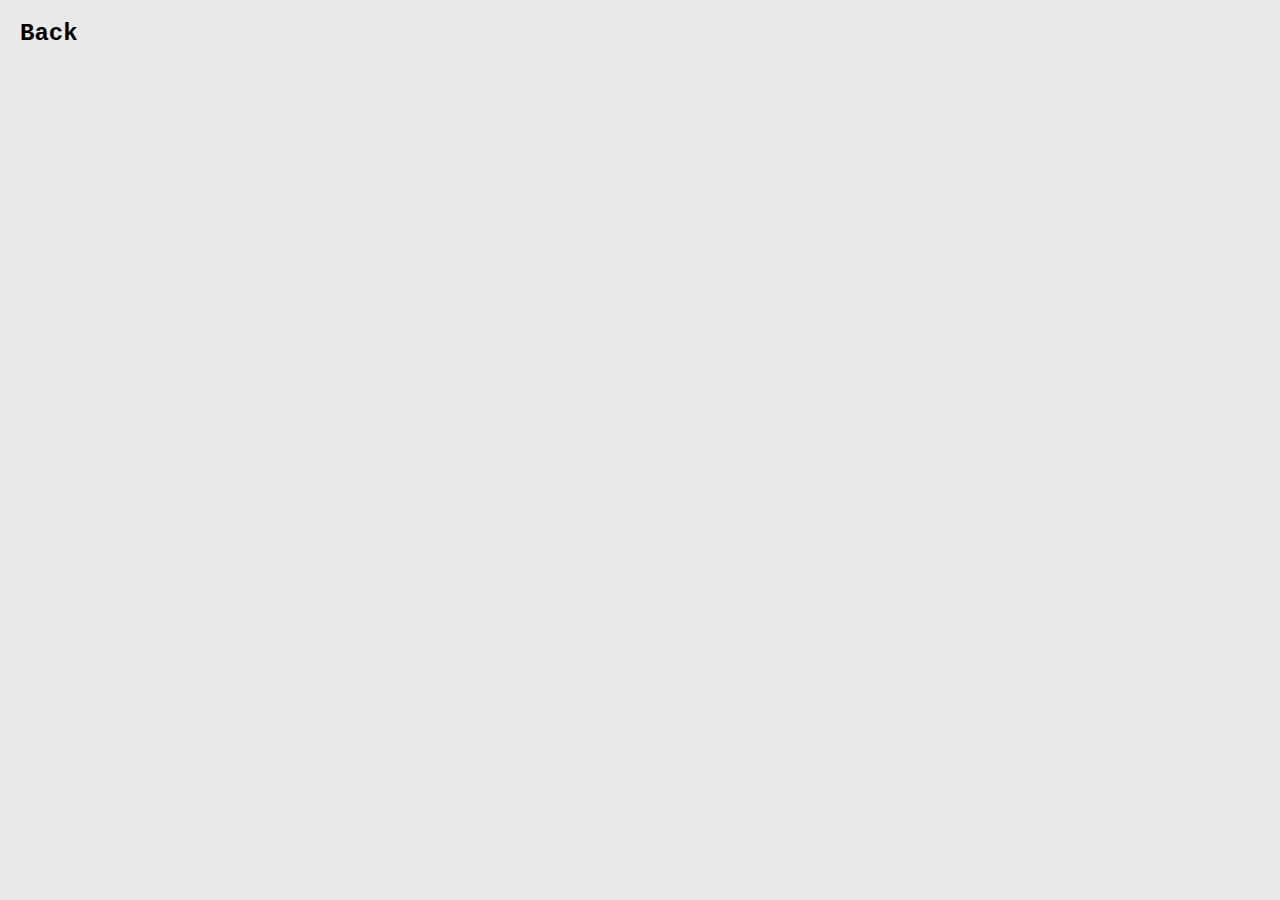
==== aboutme.html @ 2826a80d "init" ====
<!DOCTYPE html>
<html lang="en">
  <head>
    <meta charset="UTF-8" />
    <meta http-equiv="X-UA-Compatible" content="IE=edge" />
    <meta name="viewport" content="width=device-width, initial-scale=1.0" />
    <title>About Me</title>
    <link rel="stylesheet" href="css/style.css" />
  </head>
  <body style="background-color: rgb(233, 233, 233)">
    <button onclick="history.back()" class="back">Back</button>
  </body>
</html>
---- css/style.css ----
* {
  margin: 0;
  padding: 0;
  box-sizing: border-box;
}
html {
  scroll-behavior: smooth;
}

/*NAVBAR*/

.navbar {
  float: right;
  display: flex;
  justify-content: center;
  align-items: center;
  top: 0;
}

.navbar ul {
  display: flex;
  list-style: none;
  margin: 20px 20px;
}
.navbar ul li {
  font-family: "Courier New", Courier, monospace;
  font-size: 1.5rem;
  font-weight: bold;
}
.navbar ul li a {
  text-decoration: none;
  color: black;
  padding: 8px 25px;
  transition: all 0.5s ease;
}
.navbar ul li a:hover {
  background-color: black;
  color: white;
}

.main {
  display: block;
  margin: auto;
  padding: 140px 10px 140px 10px;
}

/*VARUN BOUNCING TITLE*/

.greet {
  padding-top: 175px;
  padding-left: 275px;
  font-size: 30px;
  font-family: "Courier New", Courier, monospace;
  font-weight: bold;
}

.bouncing-text {
  position: relative;
  display: flex;
  font-size: 170px;
  font-family: "Courier New", Courier, monospace;
  font-weight: bold;
  padding-left: 275px;
  padding-bottom: 200px;
  padding-right: 200px;
  letter-spacing: 50px;
}

.v,
.a,
.r,
.u,
.n {
  color: #000000;
  text-shadow: 0 5px #0000002d;
}

@keyframes bounce {
  0%,
  20%,
  50%,
  80%,
  100% {
    transform: translateY(0);
  }
  40% {
    transform: translateY(-30px);
  }
  60% {
    transform: translateY(-15px);
  }
}

.v {
  animation: bounce 1s ease;
}

.a {
  animation: bounce 1s ease 0.1s;
}

.r {
  animation: bounce 1s ease 0.2s;
}

.u {
  animation: bounce 1s ease 0.3s;
}

.n {
  animation: bounce 1s ease 0.4s;
}

/* SCROLL DOWN ARROW */
.arrows {
  width: 60px;
  height: 72px;
  position: absolute;
  left: 50%;
  margin-left: -30px;
  bottom: 100px;
}

.arrows path {
  stroke: black;
  fill: transparent;
  stroke-width: 1px;
  animation: arrow 2s infinite;
  -webkit-animation: arrow 2s infinite;
}

@keyframes arrow {
  0% {
    opacity: 0;
  }
  40% {
    opacity: 1;
  }
  80% {
    opacity: 0;
  }
  100% {
    opacity: 0;
  }
}

@-webkit-keyframes arrow /*Safari and Chrome*/ {
  0% {
    opacity: 0;
  }
  40% {
    opacity: 1;
  }
  80% {
    opacity: 0;
  }
  100% {
    opacity: 0;
  }
}

.arrows path.a1 {
  animation-delay: -1s;
  -webkit-animation-delay: -1s; /* Safari 和 Chrome */
}

.arrows path.a2 {
  animation-delay: -0.5s;
  -webkit-animation-delay: -0.5s; /* Safari 和 Chrome */
}

.arrows path.a3 {
  animation-delay: 0s;
  -webkit-animation-delay: 0s; /* Safari 和 Chrome */
}

/*SKILLS*/

.skills h1 {
  font-family: "Courier New", Courier, monospace;
  font-size: 4rem;
  font-weight: bold;
  text-align: center;
  padding-bottom: 75px;
}

.button {
  border: solid black;
  background-color: white;
  border-radius: 15px;
  margin: auto;
  display: block;
  font-size: 20px;
  cursor: pointer;
  padding: 15px 32px;
  text-align: center;
  font-family: "Courier New", Courier, monospace;
  font-weight: bold;
  box-shadow: 0 4px 8px 0 rgba(0, 0, 0, 0.455),
    0 6px 20px 0 rgba(0, 0, 0, 0.455);
}

.box {
  display: flex;
  justify-content: space-evenly;
  padding-bottom: 40px;
}

/*WHAT I CAN DO*/

.images {
  display: flex;
  justify-content: space-evenly;
}

.images h3 {
  padding-left: 5px;
  padding-top: 10px;
  text-align: center;
  font-family: "Courier New", Courier, monospace;
}

.images img {
  border-radius: 20px;
  box-shadow: 0 4px 8px 0 rgba(0, 0, 0, 0.455),
    0 6px 20px 0 rgba(0, 0, 0, 0.455);
}

/* WHAT I HAVE DONE */

.projects img {
  border-radius: 20px;
  box-shadow: 0 4px 8px 0 rgba(0, 0, 0, 0.455),
    0 6px 20px 0 rgba(0, 0, 0, 0.455);
}

.projects h3 {
  text-decoration: none;
  color: black;
  padding-left: 5px;
  padding-top: 10px;
  text-align: center;
  font-family: "Courier New", Courier, monospace;
}

.work h2 {
  text-align: center;
  font-family: "Courier New", Courier, monospace;
  font-size: 2rem;
  font-weight: bold;
  padding-top: 50px;
}

.work h1 {
  font-family: "Courier New", Courier, monospace;
  font-size: 4rem;
  font-weight: bold;
  text-align: center;
  padding-bottom: 50px;
  padding-top: 140px;
}

/* CERTIFICATIONS */

.certifications h1 {
  font-family: "Courier New", Courier, monospace;
  font-size: 4rem;
  font-weight: bold;
  text-align: center;
  padding-bottom: 50px;
  padding-top: 140px;
}

.certs {
  padding-bottom: 100px;
}
.certs img {
  border-radius: 20px;
  box-shadow: 0 4px 8px 0 rgba(0, 0, 0, 0.455),
    0 6px 20px 0 rgba(0, 0, 0, 0.455);
}

/* ////////////////////////////////////////////////PROJECTS PAGE//////////////////////////////////////////////////////////////////// */

/* NAVBAR */
.menu {
  list-style: none;
  list-style: none;
  margin: 20px 20px;
}
.menu li {
  font-family: "Courier New", Courier, monospace;
  font-size: 1.5rem;
  font-weight: bold;
}
.menu li a {
  text-decoration: none;
  color: black;
  padding: 8px 25px;
  transition: all 0.5s ease;
}
.menu li a:hover {
  background-color: black;
  color: white;
}

.button1 {
  font-family: "Courier New", Courier, monospace;
  font-size: 1.5rem;
  font-weight: bold;
  border: none;
  background-color: rgb(233, 233, 233);
  cursor: pointer;
}

/* PAGE HEADING */

.heading {
  font-weight: bold;
  font-size: 75px;
  font-family: "Courier New", Courier, monospace;
  padding-left: 75px;
  padding-top: 100px;
  padding-bottom: 50px;
}

/* TABS */
.tab {
  overflow: hidden;
  background-color: rgb(233, 233, 233);
  display: flex;
  justify-content: space-evenly;
  padding-bottom: 20px;
}

/* Style the buttons that are used to open the tab content */
.tab button {
  background-color: inherit;
  font-family: "Courier New", Courier, monospace;
  font-weight: bold;
  font-size: 2rem;
  float: left;
  border: none;
  outline: none;
  cursor: pointer;
  padding: 14px 16px;
  transition: 0.3s;
}

/* Change background color of buttons on hover */
.tab button:hover {
  background-color: rgb(233, 233, 233);
}

/* Create an active/current tablink class */
.tab button.active {
  background-color: rgb(233, 233, 233);
  border-bottom: 2px solid black;
}

/* Style the tab content */
.tabcontent {
  justify-content: space-evenly;
  display: none;
  padding: 25px 50px;
  border-top: none;
  font-family: "Courier New", Courier, monospace;
  font-size: 1.2rem;
}

.tabcontent {
  animation: fadeEffect 2s; /* Fading effect takes 1 second */
}

/* Go from zero to full opacity */
@keyframes fadeEffect {
  from {
    opacity: 0;
  }
  to {
    opacity: 1;
  }
}

/* UI/UX PROJECT BOXES */

.box1 {
  width: 1050px;
  height: 250;
  display: flex;
  border-radius: 20px;
  margin-bottom: 40px;
  margin-left: 50px;
  box-shadow: 0 4px 8px 0 rgba(0, 0, 0, 0.455),
    0 6px 20px 0 rgba(0, 0, 0, 0.455);
}

.box1 img {
  vertical-align: bottom;
  border-top-left-radius: 20px;
  border-bottom-left-radius: 20px;
}

.box2 img {
  vertical-align: bottom;
  border-top-left-radius: 0px;
  border-bottom-left-radius: 0px;
  border-top-right-radius: 20px;
  border-bottom-right-radius: 20px;
}

/* //////////////////////////////////////////////// ABOUT ME PAGE //////////////////////////////////////////////////////////////////// */

.back {
  margin: 20px 20px;
  font-family: "Courier New", Courier, monospace;
  font-size: 1.5rem;
  font-weight: bold;
  border: none;
  background-color: rgb(233, 233, 233);
  cursor: pointer;
}
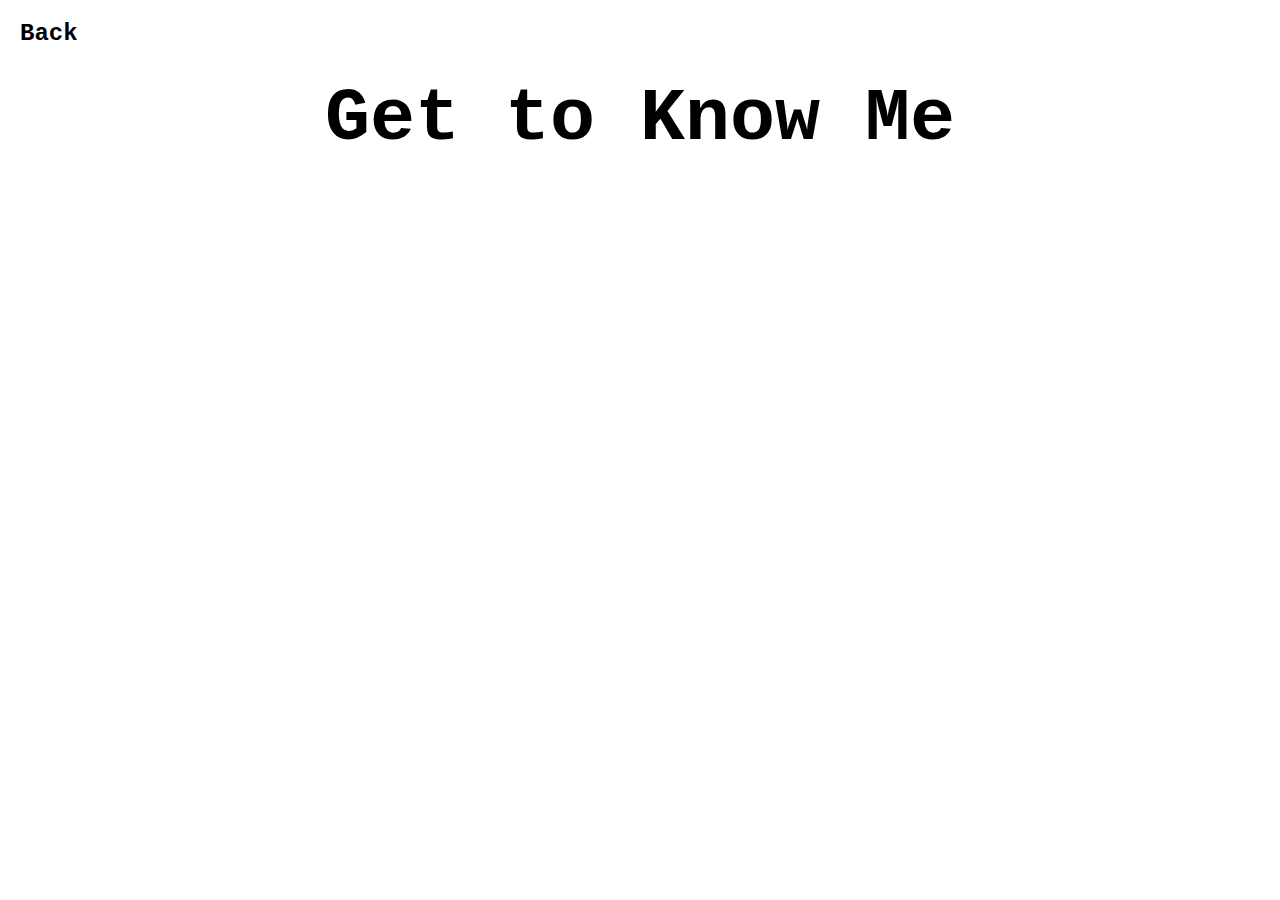
==== commit 9dfd9ae9: "day 2" ====
--- a/aboutme.html
+++ b/aboutme.html
@@ -7,7 +7,11 @@
     <title>About Me</title>
     <link rel="stylesheet" href="css/style.css" />
   </head>
-  <body style="background-color: rgb(233, 233, 233)">
+  <body style="background-color: rgb(255, 255, 255)">
     <button onclick="history.back()" class="back">Back</button>
+
+    <section>
+      <div class="heading-abtme">Get to Know Me</div>
+    </section>
   </body>
 </html>
--- a/css/style.css
+++ b/css/style.css
@@ -309,7 +309,7 @@
   font-size: 1.5rem;
   font-weight: bold;
   border: none;
-  background-color: rgb(233, 233, 233);
+  background-color: rgb(255, 255, 255);
   cursor: pointer;
 }
 
@@ -327,7 +327,7 @@
 /* TABS */
 .tab {
   overflow: hidden;
-  background-color: rgb(233, 233, 233);
+  background-color: rgb(255, 255, 255);
   display: flex;
   justify-content: space-evenly;
   padding-bottom: 20px;
@@ -349,12 +349,12 @@
 
 /* Change background color of buttons on hover */
 .tab button:hover {
-  background-color: rgb(233, 233, 233);
+  background-color: rgb(255, 255, 255);
 }
 
 /* Create an active/current tablink class */
 .tab button.active {
-  background-color: rgb(233, 233, 233);
+  background-color: rgb(255, 255, 255);
   border-bottom: 2px solid black;
 }
 
@@ -417,6 +417,16 @@
   font-size: 1.5rem;
   font-weight: bold;
   border: none;
-  background-color: rgb(233, 233, 233);
+  background-color: rgb(255, 255, 255);
   cursor: pointer;
 }
+
+.heading-abtme {
+  font-weight: bold;
+  font-size: 75px;
+  font-family: "Courier New", Courier, monospace;
+  padding-left: 75px;
+  padding-top: 10px;
+  padding-left: 325px;
+  padding-bottom: 50px;
+}
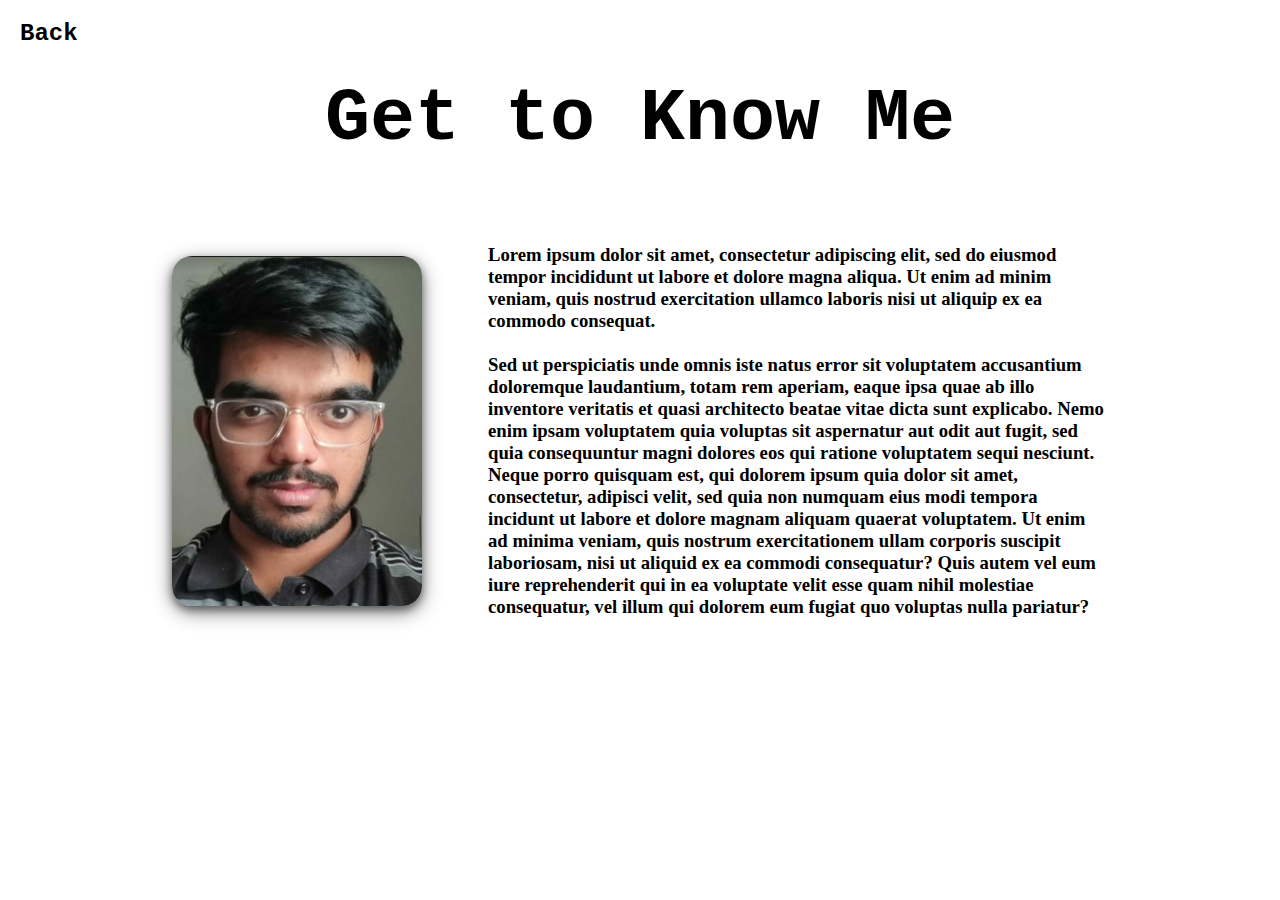
==== commit 26d68c65: "day 2" ====
--- a/aboutme.html
+++ b/aboutme.html
@@ -13,5 +13,36 @@
     <section>
       <div class="heading-abtme">Get to Know Me</div>
     </section>
+
+    <section>
+      <div class="me">
+        <img
+          src="portfolio images/passport.jpg"
+          alt="profile photo"
+          height="350"
+          width="250"
+        />
+        <h3>
+          Lorem ipsum dolor sit amet, consectetur adipiscing elit, sed do
+          eiusmod tempor incididunt ut labore et dolore magna aliqua. Ut enim ad
+          minim veniam, quis nostrud exercitation ullamco laboris nisi ut
+          aliquip ex ea commodo consequat. <br />
+          <br />
+          Sed ut perspiciatis unde omnis iste natus error sit voluptatem
+          accusantium doloremque laudantium, totam rem aperiam, eaque ipsa quae
+          ab illo inventore veritatis et quasi architecto beatae vitae dicta
+          sunt explicabo. Nemo enim ipsam voluptatem quia voluptas sit
+          aspernatur aut odit aut fugit, sed quia consequuntur magni dolores eos
+          qui ratione voluptatem sequi nesciunt. Neque porro quisquam est, qui
+          dolorem ipsum quia dolor sit amet, consectetur, adipisci velit, sed
+          quia non numquam eius modi tempora incidunt ut labore et dolore magnam
+          aliquam quaerat voluptatem. Ut enim ad minima veniam, quis nostrum
+          exercitationem ullam corporis suscipit laboriosam, nisi ut aliquid ex
+          ea commodi consequatur? Quis autem vel eum iure reprehenderit qui in
+          ea voluptate velit esse quam nihil molestiae consequatur, vel illum
+          qui dolorem eum fugiat quo voluptas nulla pariatur?
+        </h3>
+      </div>
+    </section>
   </body>
 </html>
--- a/css/style.css
+++ b/css/style.css
@@ -319,8 +319,8 @@
   font-weight: bold;
   font-size: 75px;
   font-family: "Courier New", Courier, monospace;
-  padding-left: 75px;
-  padding-top: 100px;
+  text-align: center;
+  padding-top: 50px;
   padding-bottom: 50px;
 }
 
@@ -430,3 +430,43 @@
   padding-left: 325px;
   padding-bottom: 50px;
 }
+
+.me {
+  display: grid;
+  padding: 2rem;
+  grid-template-columns: 300px 1fr;
+  gap: 1rem;
+  align-items: center;
+  max-width: 1000px;
+  margin: 0 auto;
+}
+
+.me img {
+  border-radius: 20px;
+  box-shadow: 0 4px 8px 0 rgba(0, 0, 0, 0.455),
+    0 6px 20px 0 rgba(0, 0, 0, 0.455);
+}
+
+/* //////////////////////////////////// MOBINEWS //////////////////////////////////*/
+
+.heading-projects {
+  font-weight: bold;
+  font-size: 75px;
+  font-family: "Courier New", Courier, monospace;
+  padding-left: 75px;
+  padding-top: 10px;
+  text-align: center;
+}
+
+.subheading {
+  font-size: 25px;
+  font-family: "Courier New", Courier, monospace;
+  text-align: center;
+}
+
+.cover img {
+  display: block;
+  margin: auto;
+  padding-top: 30px;
+  padding-bottom: 30px;
+}
